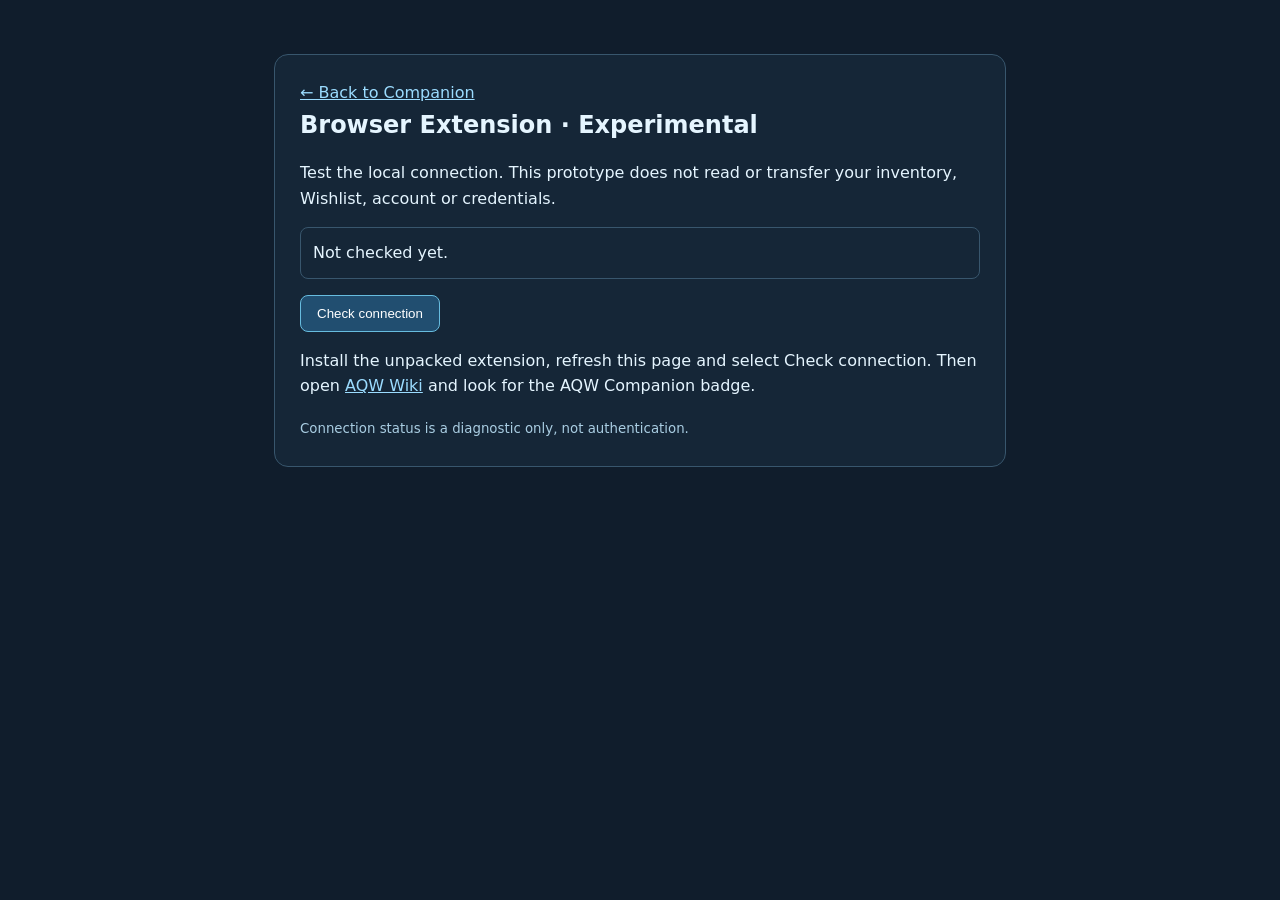
==== extension-connect.html @ dfea9c2f "Extension foundation: extension-connect.html" ====
<!doctype html><html lang="en"><head><meta charset="utf-8"><meta name="viewport" content="width=device-width,initial-scale=1"><title>AQW Companion — Extension connection</title><style>body{background:#101d2c;color:#e5f5ff;font:16px/1.6 system-ui,sans-serif;margin:0;padding:24px}main{max-width:680px;margin:30px auto;padding:25px;background:#152637;border:1px solid #38566d;border-radius:14px}h1{font-size:24px;margin-top:0}a{color:#9bdcff}button{padding:10px 16px;background:#214e70;color:white;border:1px solid #67bcdf;border-radius:8px;cursor:pointer}#connection-status{padding:12px;border:1px solid #38566d;border-radius:8px}#connection-status[data-state=connected]{color:#a3edbd;border-color:#488b70}#connection-status[data-state=missing]{color:#ffcf9d}small{color:#a9cde2}</style></head><body><main><a href="./">← Back to Companion</a><h1>Browser Extension · Experimental</h1><p>Test the local connection. This prototype does not read or transfer your inventory, Wishlist, account or credentials.</p><p id="connection-status" role="status" aria-live="polite">Not checked yet.</p><button id="check-connection" type="button">Check connection</button><p>Install the unpacked extension, refresh this page and select Check connection. Then open <a href="https://aqwwiki.wikidot.com/" target="_blank" rel="noopener noreferrer">AQW Wiki</a> and look for the AQW Companion badge.</p><small>Connection status is a diagnostic only, not authentication.</small></main><script src="extension-connect.js"></script></body></html>
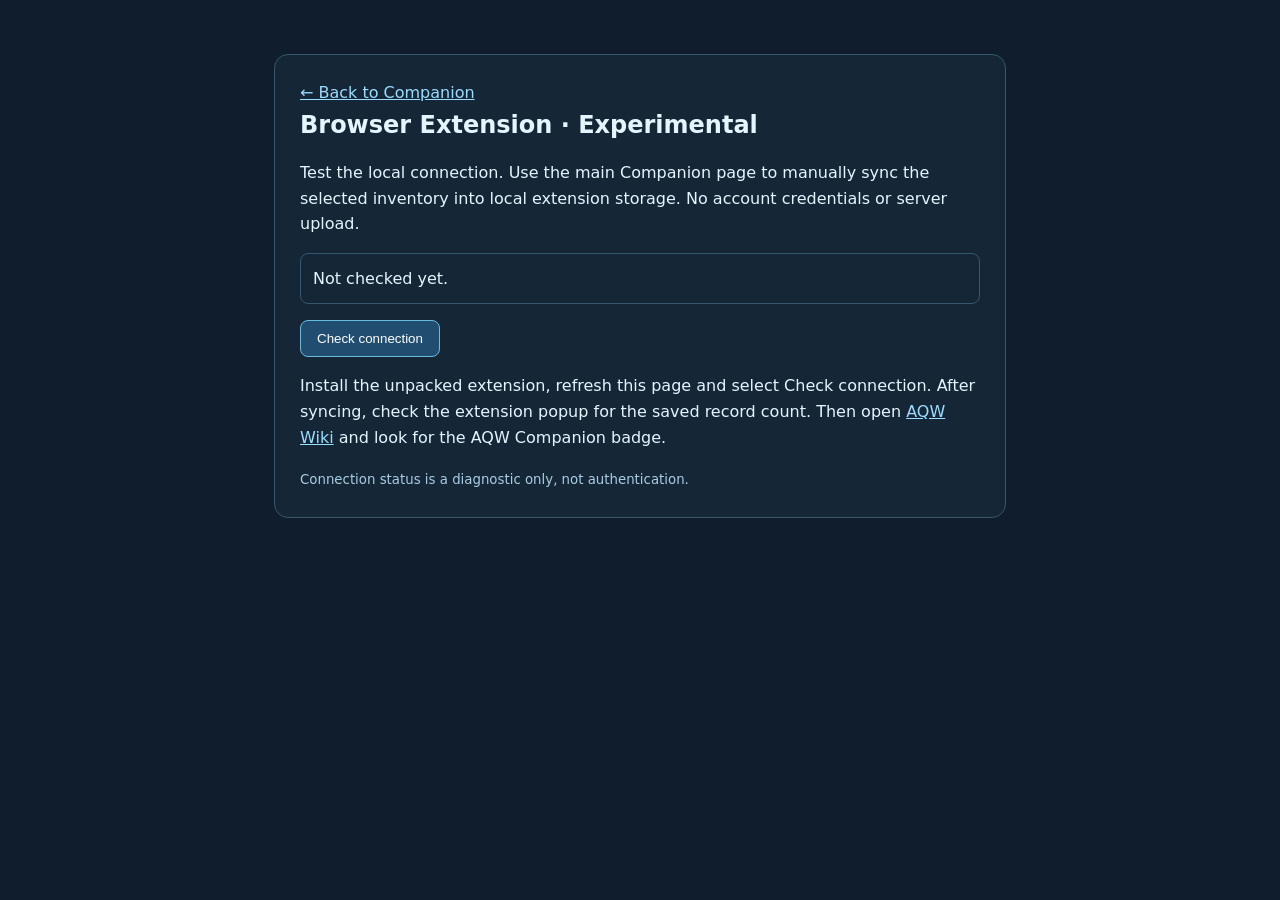
==== commit c18fb8f0: "Extension inventory sync: extension-connect.html" ====
--- a/extension-connect.html
+++ b/extension-connect.html
@@ -1 +1 @@
-<!doctype html><html lang="en"><head><meta charset="utf-8"><meta name="viewport" content="width=device-width,initial-scale=1"><title>AQW Companion — Extension connection</title><style>body{background:#101d2c;color:#e5f5ff;font:16px/1.6 system-ui,sans-serif;margin:0;padding:24px}main{max-width:680px;margin:30px auto;padding:25px;background:#152637;border:1px solid #38566d;border-radius:14px}h1{font-size:24px;margin-top:0}a{color:#9bdcff}button{padding:10px 16px;background:#214e70;color:white;border:1px solid #67bcdf;border-radius:8px;cursor:pointer}#connection-status{padding:12px;border:1px solid #38566d;border-radius:8px}#connection-status[data-state=connected]{color:#a3edbd;border-color:#488b70}#connection-status[data-state=missing]{color:#ffcf9d}small{color:#a9cde2}</style></head><body><main><a href="./">← Back to Companion</a><h1>Browser Extension · Experimental</h1><p>Test the local connection. This prototype does not read or transfer your inventory, Wishlist, account or credentials.</p><p id="connection-status" role="status" aria-live="polite">Not checked yet.</p><button id="check-connection" type="button">Check connection</button><p>Install the unpacked extension, refresh this page and select Check connection. Then open <a href="https://aqwwiki.wikidot.com/" target="_blank" rel="noopener noreferrer">AQW Wiki</a> and look for the AQW Companion badge.</p><small>Connection status is a diagnostic only, not authentication.</small></main><script src="extension-connect.js"></script></body></html>+<!doctype html><html lang="en"><head><meta charset="utf-8"><meta name="viewport" content="width=device-width,initial-scale=1"><title>AQW Companion — Extension connection</title><style>body{background:#101d2c;color:#e5f5ff;font:16px/1.6 system-ui,sans-serif;margin:0;padding:24px}main{max-width:680px;margin:30px auto;padding:25px;background:#152637;border:1px solid #38566d;border-radius:14px}h1{font-size:24px;margin-top:0}a{color:#9bdcff}button{padding:10px 16px;background:#214e70;color:white;border:1px solid #67bcdf;border-radius:8px;cursor:pointer}#connection-status{padding:12px;border:1px solid #38566d;border-radius:8px}#connection-status[data-state=connected]{color:#a3edbd;border-color:#488b70}#connection-status[data-state=missing]{color:#ffcf9d}small{color:#a9cde2}</style></head><body><main><a href="./">← Back to Companion</a><h1>Browser Extension · Experimental</h1><p>Test the local connection. Use the main Companion page to manually sync the selected inventory into local extension storage. No account credentials or server upload.</p><p id="connection-status" role="status" aria-live="polite">Not checked yet.</p><button id="check-connection" type="button">Check connection</button><p>Install the unpacked extension, refresh this page and select Check connection. After syncing, check the extension popup for the saved record count. Then open <a href="https://aqwwiki.wikidot.com/" target="_blank" rel="noopener noreferrer">AQW Wiki</a> and look for the AQW Companion badge.</p><small>Connection status is a diagnostic only, not authentication.</small></main><script src="extension-connect.js"></script></body></html>
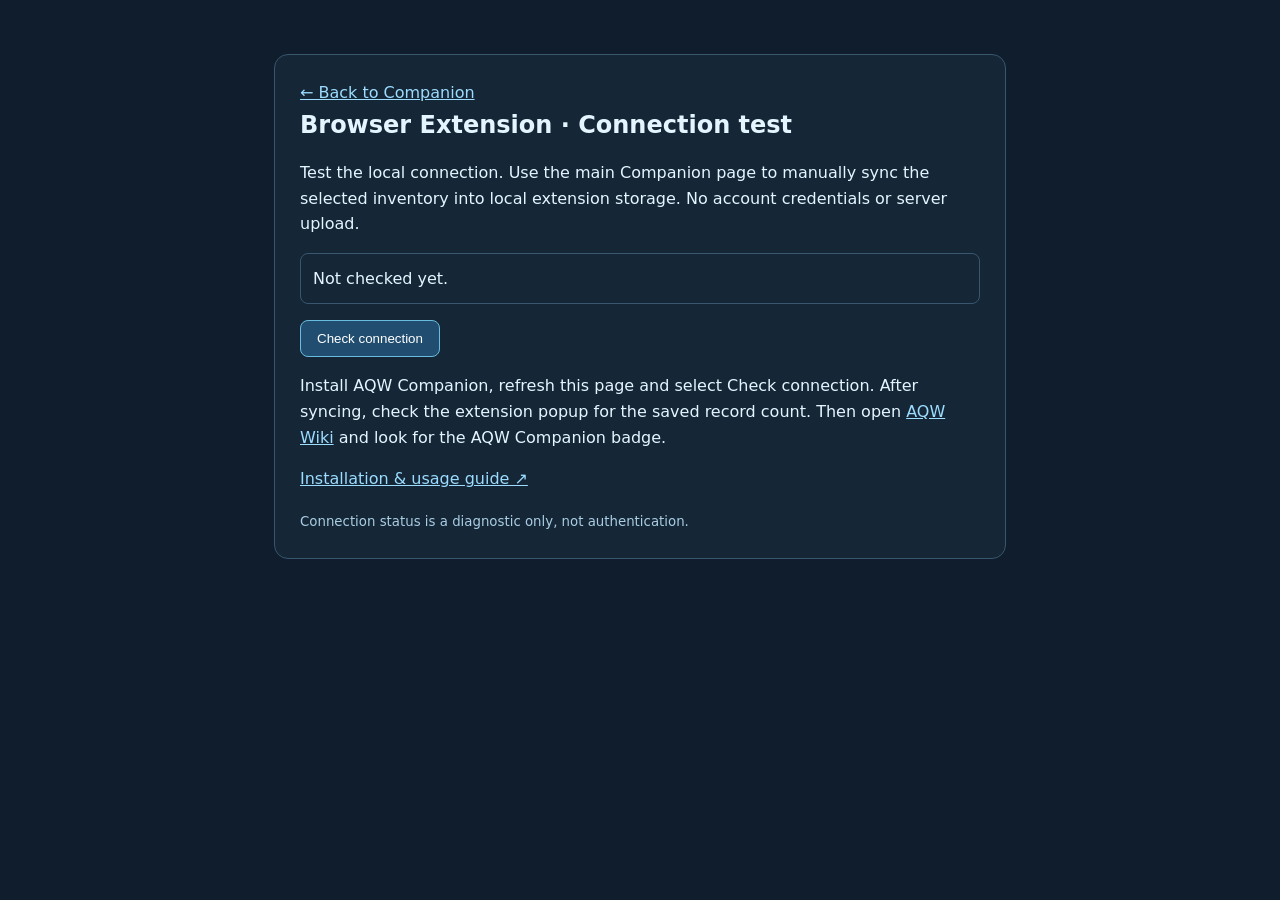
==== commit 1e1e058c: "Link getting started from connection diagnostics" ====
--- a/extension-connect.html
+++ b/extension-connect.html
@@ -1 +1 @@
-<!doctype html><html lang="en"><head><meta charset="utf-8"><meta name="viewport" content="width=device-width,initial-scale=1"><title>AQW Companion — Extension connection</title><style>body{background:#101d2c;color:#e5f5ff;font:16px/1.6 system-ui,sans-serif;margin:0;padding:24px}main{max-width:680px;margin:30px auto;padding:25px;background:#152637;border:1px solid #38566d;border-radius:14px}h1{font-size:24px;margin-top:0}a{color:#9bdcff}button{padding:10px 16px;background:#214e70;color:white;border:1px solid #67bcdf;border-radius:8px;cursor:pointer}#connection-status{padding:12px;border:1px solid #38566d;border-radius:8px}#connection-status[data-state=connected]{color:#a3edbd;border-color:#488b70}#connection-status[data-state=missing]{color:#ffcf9d}small{color:#a9cde2}</style></head><body><main><a href="./">← Back to Companion</a><h1>Browser Extension · Experimental</h1><p>Test the local connection. Use the main Companion page to manually sync the selected inventory into local extension storage. No account credentials or server upload.</p><p id="connection-status" role="status" aria-live="polite">Not checked yet.</p><button id="check-connection" type="button">Check connection</button><p>Install the unpacked extension, refresh this page and select Check connection. After syncing, check the extension popup for the saved record count. Then open <a href="https://aqwwiki.wikidot.com/" target="_blank" rel="noopener noreferrer">AQW Wiki</a> and look for the AQW Companion badge.</p><small>Connection status is a diagnostic only, not authentication.</small></main><script src="extension-connect.js"></script></body></html>+<!doctype html><html lang="en"><head><meta charset="utf-8"><meta name="viewport" content="width=device-width,initial-scale=1"><title>AQW Companion — Extension connection</title><style>body{background:#101d2c;color:#e5f5ff;font:16px/1.6 system-ui,sans-serif;margin:0;padding:24px}main{max-width:680px;margin:30px auto;padding:25px;background:#152637;border:1px solid #38566d;border-radius:14px}h1{font-size:24px;margin-top:0}a{color:#9bdcff}button{padding:10px 16px;background:#214e70;color:white;border:1px solid #67bcdf;border-radius:8px;cursor:pointer}#connection-status{padding:12px;border:1px solid #38566d;border-radius:8px}#connection-status[data-state=connected]{color:#a3edbd;border-color:#488b70}#connection-status[data-state=missing]{color:#ffcf9d}small{color:#a9cde2}</style></head><body><main><a href="./">← Back to Companion</a><h1>Browser Extension · Connection test</h1><p>Test the local connection. Use the main Companion page to manually sync the selected inventory into local extension storage. No account credentials or server upload.</p><p id="connection-status" role="status" aria-live="polite">Not checked yet.</p><button id="check-connection" type="button">Check connection</button><p>Install AQW Companion, refresh this page and select Check connection. After syncing, check the extension popup for the saved record count. Then open <a href="https://aqwwiki.wikidot.com/" target="_blank" rel="noopener noreferrer">AQW Wiki</a> and look for the AQW Companion badge.</p><p><a href="extension/quick-start.html">Installation &amp; usage guide ↗</a></p><small>Connection status is a diagnostic only, not authentication.</small></main><script src="extension-connect.js"></script></body></html>
